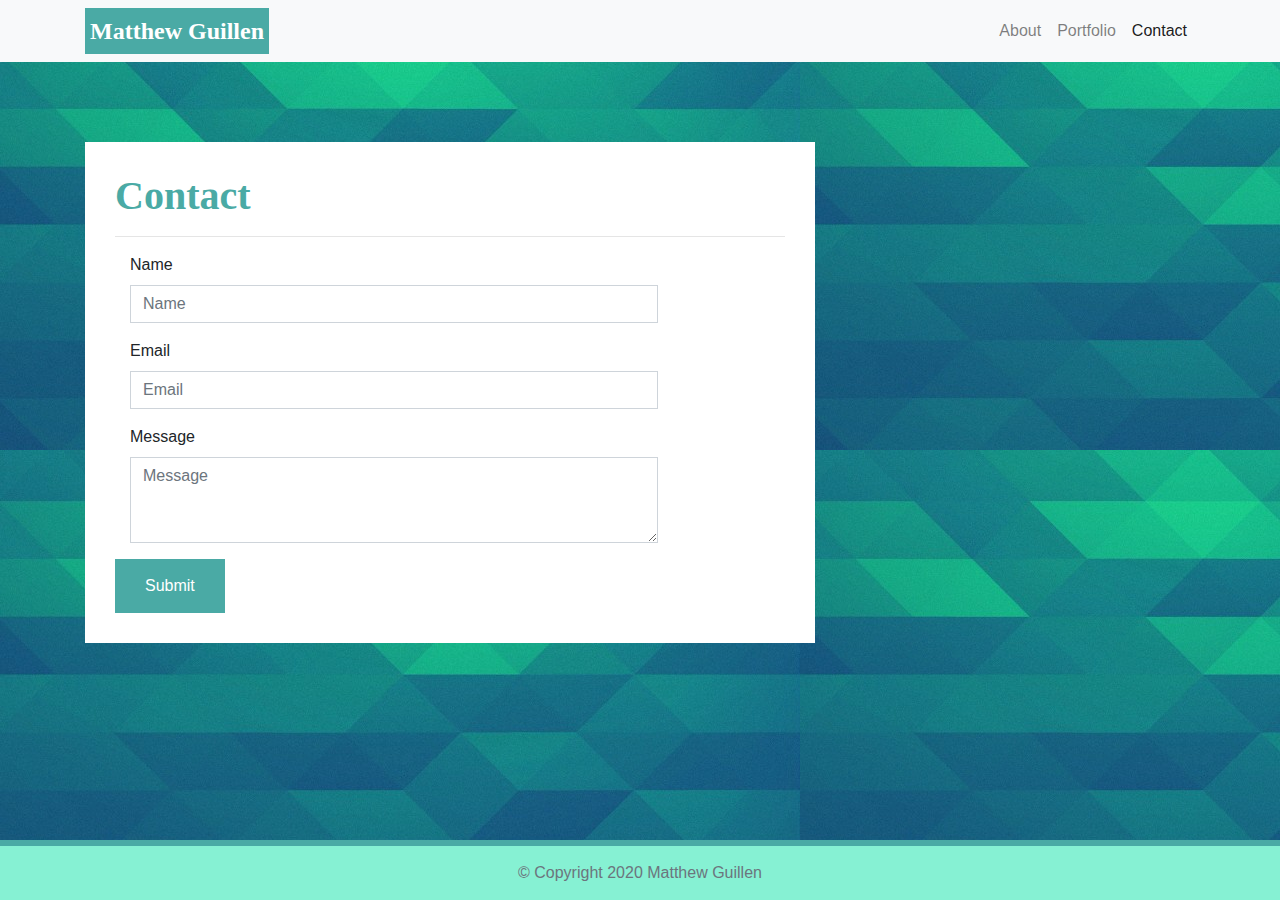
==== main/contact.html @ 37bc1766 "personalized webpage" ====
<!DOCTYPE html>
<html lang="en-us">

<head>

  <meta charset="UTF-8">
  <meta name="viewport" content="width=device-width, initial-scale=1.0">
  <meta http-equiv="X-UA-Compatible" content="ie=edge">

  <title>Contact Matthew Guillen</title>

  <!-- Boostrap Stylesheet -->
  <link rel="stylesheet" href="https://maxcdn.bootstrapcdn.com/bootstrap/4.0.0/css/bootstrap.min.css">

  <!-- Our own CSS stylesheet -->
  <link rel="stylesheet" href="assets/css/styles.css" media="screen">

</head>

<body>

    <nav class="navbar navbar-expand-lg navbar-light bg-light">
        <div class="container">
          <!-- Brand and toggle get grouped for better mobile display -->
          <a class="navbar-brand" href="index.html" id="logo"> Matthew Guillen </a>
          <button class="navbar-toggler" type="button" data-toggle="collapse" data-target="#navbarTogglerDemo01"
            aria-controls="navbarTogglerDemo01" aria-expanded="false" aria-label="Toggle navigation">
            <span class="navbar-toggler-icon"></span>
          </button>
          <!-- Collect the nav links, forms, and other content for toggling -->
          <div class="collapse navbar-collapse" id="navbarTogglerDemo01">
            <ul class="navbar-nav ml-auto mt-2 mt-lg-0">
              <li class="nav-item">
                <a class="nav-link" href="index.html">About</a>
              </li>
              <li class="nav-item">
                <a class="nav-link" href="portfolio.html">Portfolio</a>
              </li>
              <li class="nav-item">
                <a class="nav-link active" href="contact.html">Contact</a>
              </li>
            </ul>
          </div>
          <!-- /.navbar-collapse -->
        </div>
        <!-- /.container -->
      </nav>
      <!-- End of navbar -->

  <!-- Start of container -->
  <main class="container">
    <section class="row">
      <div class="col-md-8">
        <form class="block form-horizontal">
          <h1 class="block-header">Contact</h1>
          <hr />
          <div class="form-group">
            <label for="name" class="col-sm-2 control-label">Name</label>
            <div class="col-sm-10">
              <input type="msg" class="form-control" id="name" placeholder="Name">
            </div>
          </div>
          <div class="form-group">
            <label for="email" class="col-sm-2 control-label">Email</label>
            <div class="col-sm-10">
              <input type="email" class="form-control" id="email" placeholder="Email">
            </div>
          </div>
          <div class="form-group">
            <label class="col-sm-2 control-label" for="msg">Message</label>
            <div class="col-sm-10">
              <textarea id="msg" class="form-control" rows="3" placeholder="Message"></textarea>
            </div>
          </div>
          <button class="submit-btn">Submit</button>
        </form>
      </div>
    </section>
  </main>
  <!-- End of container -->

  <!-- Start of footer -->
  <footer class="footer">
    <div class="two-toned-footer-color"></div>
    <p class="text-muted text-muted-footer text-center">
      &copy; Copyright 2020 Matthew Guillen
    </p>
  </footer>
  <!-- End of footer -->

  <!-- jQuery CDN -->
  <script type="text/javascript" src="https://cdnjs.cloudflare.com/ajax/libs/jquery/3.2.1/jquery.min.js"></script>

  <!-- Bootstrap CDN -->
  <script src="https://maxcdn.bootstrapcdn.com/bootstrap/4.0.0/js/bootstrap.min.js"></script></script>

</body>

</html>
---- main/assets/css/styles.css ----
/* --- STYLES FOR ALL PAGES --- */
body {
  /* Typography */
  font-family: Arial, "Helvetica Neue", Helvetica, sans-serif;

  /* Visual */
  background-image: url("../imgs/polygon.jpg");
}

html {
  /* Positioning */
  position: relative;

  /* Box-model */
  min-height: 100%;
}

/* add space for fixed nav */
main {
  margin: 80px 0;
}

/* create styles for use for all white main boxes */
.block {
  background-color: #fff;

  padding: 30px;
  margin-bottom: 30px;
}

.block-header {
  /* Typography */
  color: #4aaaa5;
  font-family: Georgia, Times, "Times New Roman", serif;
  font-weight: bold;
}

/* NAV START */
#logo {
  font-family: Georgia, Times, "Times New Roman", serif;

  /* Typography */
  font-size: 24px;
  font-weight: bold;
  color: #fff;

  /* Visual */
  background: #4aaaa5;
}

/* override bootstrap hover color and border */
.navbar-default .navbar-nav > li > a:hover {
  color: #4aaaa5;
  
}

.navbar {
  background: white;
  border: 10px;
}
.navbar-brand {
  padding-left: 5px;
  padding-right: 5px;
}
/* media query for nav background color change */
@media only screen and (max-width: 767px) {
  .navbar-header {
    background-color: #4aaaa5;
  }
}
/* END NAV */


/* CONNECT W/ ME CSS */
.connect-header {
  /* Typography */
  font-size: 25px;
}

.connect-photo {
  /* Box-model */
  width: 55px;
  height: 55px;
}

#images {
  /* Box-model */
  padding-top: 15px;

  /* Typography */
  text-align: center;
}
/* END CONNECT W/ ME */


/* BEGIN FOOTER */
.footer {
  /* Positioning */
  position: absolute;
  bottom: 0;
  

  /* Box-model */
  width: 100%;
  height: 60px;

  /* Visual */
  background-color: rgb(134, 241, 211);
}

.text-muted-footer {
  /* Box-model */
  margin-top: 15px;

  /* Typography */
  color: #fff;
}

.two-toned-footer-color {
  /* Box-model */
  height: 6px;
  padding-top: 3px;

  /* Visual */
  background-color: #4aaaa5;
}
/* END FOOTER */
/* --- END STYLES FOR ALL PAGES --- */

/* --- PAGE-SPECIFIC STYLES --- */
/* ABOUT-ME PAGE */
.about-me-header {
  /* Positioning */
  margin-bottom: 33px;
  font-family: Georgia, Times, "Times New Roman", serif;

  /* Typography */
  font-size: 32px;
  font-weight: bold;
  color: #4aaaa5;
}

#about-image {
  /* Positioning */
  float: left;

  /* Box-model */
  width: 225px;
  margin: 0 20px 10px 0;
}
/* END ABOUT-ME PAGE */


/* PORTFOLIO PAGE */
.port-image {
  margin: 20px auto;
}
/* END PORTFOLIO PAGE */


/* CONTACT FORM PAGE  */
.form-control {
  /* give input boxes right angles */
  border-radius: 0;

  /* keep from horizontally resizing text area */
  min-width: 100%;
  max-width: 100%;
}

.submit-btn {
  /* Box-model */
  padding: 15px 30px;
  font-size: 16px;
  font-weight: lighter;
  cursor: pointer;

  /* Typography */
  color: #fff;

  /* Visual */
  background-color: #4aaaa5;
  border: 0;
}

.submit-btn:hover {
  opacity: .7;
}

/* END CONTACT FORM PAGE */
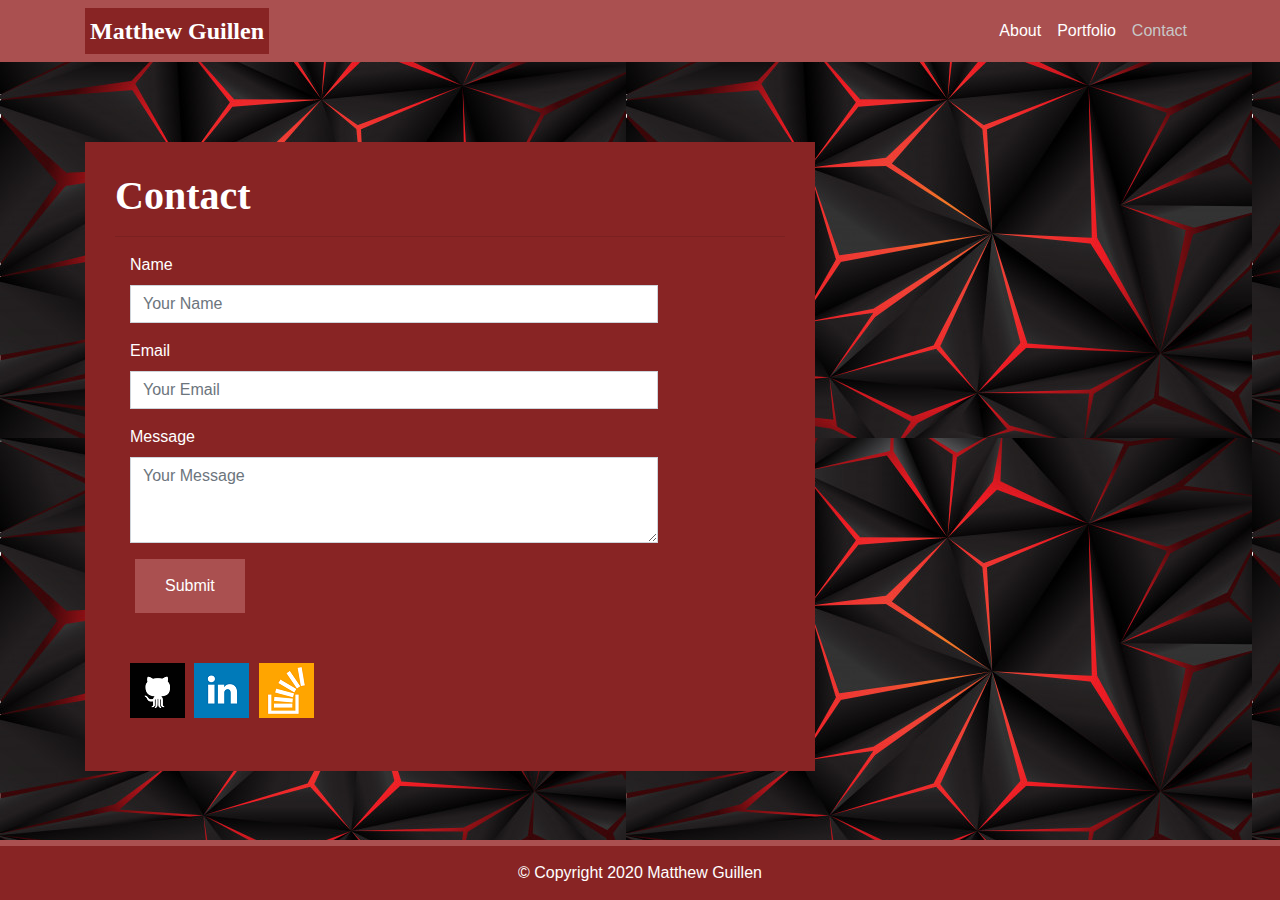
==== commit 5c142efd: "organized and made webpages work" ====
--- a/main/contact.html
+++ b/main/contact.html
@@ -8,21 +8,17 @@
   <meta http-equiv="X-UA-Compatible" content="ie=edge">
 
   <title>Contact Matthew Guillen</title>
-
   <!-- Boostrap Stylesheet -->
   <link rel="stylesheet" href="https://maxcdn.bootstrapcdn.com/bootstrap/4.0.0/css/bootstrap.min.css">
-
   <!-- Our own CSS stylesheet -->
   <link rel="stylesheet" href="assets/css/styles.css" media="screen">
-
 </head>
 
 <body>
-
-    <nav class="navbar navbar-expand-lg navbar-light bg-light">
+    <nav class="navbar navbar-expand-lg navbar-light">
         <div class="container">
           <!-- Brand and toggle get grouped for better mobile display -->
-          <a class="navbar-brand" href="index.html" id="logo"> Matthew Guillen </a>
+          <a class="navbar-brand" href="index.html" id="logo">Matthew Guillen</a>
           <button class="navbar-toggler" type="button" data-toggle="collapse" data-target="#navbarTogglerDemo01"
             aria-controls="navbarTogglerDemo01" aria-expanded="false" aria-label="Toggle navigation">
             <span class="navbar-toggler-icon"></span>
@@ -57,22 +53,27 @@
           <div class="form-group">
             <label for="name" class="col-sm-2 control-label">Name</label>
             <div class="col-sm-10">
-              <input type="msg" class="form-control" id="name" placeholder="Name">
+              <input type="msg" class="form-control" id="name" placeholder="Your Name">
             </div>
           </div>
           <div class="form-group">
             <label for="email" class="col-sm-2 control-label">Email</label>
             <div class="col-sm-10">
-              <input type="email" class="form-control" id="email" placeholder="Email">
+              <input type="email" class="form-control" id="email" placeholder="Your Email">
             </div>
           </div>
           <div class="form-group">
             <label class="col-sm-2 control-label" for="msg">Message</label>
             <div class="col-sm-10">
-              <textarea id="msg" class="form-control" rows="3" placeholder="Message"></textarea>
+              <textarea id="msg" class="form-control" rows="3" placeholder="Your Message"></textarea>
             </div>
           </div>
           <button class="submit-btn">Submit</button>
+            <figure class="col-sm-12 col-md-12 col-lg-12" >
+              <a id="btn-github" title="GitHub" href="https://github.com/GuilleMGN" ></a>
+              <a id="btn-linkedin" title="LinkedIn" href="https://www.linkedin.com/in/matthew-guillen-6366b41ba/" ></a>
+              <a id="btn-stack" title="StackOverflow" href="https://stackoverflow.com/users/14578633/matthew-guillen" ></a>
+            </figure>
         </form>
       </div>
     </section>
@@ -82,7 +83,7 @@
   <!-- Start of footer -->
   <footer class="footer">
     <div class="two-toned-footer-color"></div>
-    <p class="text-muted text-muted-footer text-center">
+    <p class="text-muted-footer text-center">
       &copy; Copyright 2020 Matthew Guillen
     </p>
   </footer>
@@ -90,10 +91,7 @@
 
   <!-- jQuery CDN -->
   <script type="text/javascript" src="https://cdnjs.cloudflare.com/ajax/libs/jquery/3.2.1/jquery.min.js"></script>
-
   <!-- Bootstrap CDN -->
-  <script src="https://maxcdn.bootstrapcdn.com/bootstrap/4.0.0/js/bootstrap.min.js"></script></script>
-
+  <script src="https://maxcdn.bootstrapcdn.com/bootstrap/4.0.0/js/bootstrap.min.js"></script>
 </body>
-
 </html>
--- a/main/assets/css/styles.css
+++ b/main/assets/css/styles.css
@@ -4,33 +4,28 @@
   font-family: Arial, "Helvetica Neue", Helvetica, sans-serif;
 
   /* Visual */
-  background-image: url("../imgs/polygon.jpg");
+  background-image: url("../imgs/polygon2.jpg");
 }
-
 html {
   /* Positioning */
   position: relative;
-
   /* Box-model */
   min-height: 100%;
 }
-
 /* add space for fixed nav */
 main {
   margin: 80px 0;
 }
-
 /* create styles for use for all white main boxes */
 .block {
-  background-color: #fff;
-
+  background-color: #882424;
+  color: white;
   padding: 30px;
   margin-bottom: 30px;
 }
-
 .block-header {
   /* Typography */
-  color: #4aaaa5;
+  color: #ffffff;
   font-family: Georgia, Times, "Times New Roman", serif;
   font-weight: bold;
 }
@@ -38,93 +33,33 @@
 /* NAV START */
 #logo {
   font-family: Georgia, Times, "Times New Roman", serif;
-
   /* Typography */
   font-size: 24px;
   font-weight: bold;
-  color: #fff;
-
+  color: white;
   /* Visual */
-  background: #4aaaa5;
+  background: #882424;
 }
-
 /* override bootstrap hover color and border */
 .navbar-default .navbar-nav > li > a:hover {
-  color: #4aaaa5;
-  
+  color: #ffffff;
 }
-
+.navbar-light .navbar-nav .nav-link {
+  color: white;
+}
+.navbar-light .navbar-nav .active>.nav-link, .navbar-light .navbar-nav .nav-link.active, .navbar-light .navbar-nav .nav-link.show, .navbar-light .navbar-nav .show>.nav-link {
+  color: rgb(199, 199, 199);
+}
 .navbar {
-  background: white;
+  color: #ffffff;
+  background: #aa5050;
   border: 10px;
 }
 .navbar-brand {
   padding-left: 5px;
   padding-right: 5px;
 }
-/* media query for nav background color change */
-@media only screen and (max-width: 767px) {
-  .navbar-header {
-    background-color: #4aaaa5;
-  }
-}
 /* END NAV */
-
-
-/* CONNECT W/ ME CSS */
-.connect-header {
-  /* Typography */
-  font-size: 25px;
-}
-
-.connect-photo {
-  /* Box-model */
-  width: 55px;
-  height: 55px;
-}
-
-#images {
-  /* Box-model */
-  padding-top: 15px;
-
-  /* Typography */
-  text-align: center;
-}
-/* END CONNECT W/ ME */
-
-
-/* BEGIN FOOTER */
-.footer {
-  /* Positioning */
-  position: absolute;
-  bottom: 0;
-  
-
-  /* Box-model */
-  width: 100%;
-  height: 60px;
-
-  /* Visual */
-  background-color: rgb(134, 241, 211);
-}
-
-.text-muted-footer {
-  /* Box-model */
-  margin-top: 15px;
-
-  /* Typography */
-  color: #fff;
-}
-
-.two-toned-footer-color {
-  /* Box-model */
-  height: 6px;
-  padding-top: 3px;
-
-  /* Visual */
-  background-color: #4aaaa5;
-}
-/* END FOOTER */
 /* --- END STYLES FOR ALL PAGES --- */
 
 /* --- PAGE-SPECIFIC STYLES --- */
@@ -133,27 +68,30 @@
   /* Positioning */
   margin-bottom: 33px;
   font-family: Georgia, Times, "Times New Roman", serif;
-
   /* Typography */
-  font-size: 32px;
+  font-size: 40px;
   font-weight: bold;
-  color: #4aaaa5;
+  color: #ffffff;
 }
-
 #about-image {
   /* Positioning */
   float: left;
-
   /* Box-model */
   width: 225px;
   margin: 0 20px 10px 0;
+}
+@media (min-width: 425px) {
+  #about-image {
+    margin-right: 35px;
+    margin-left: 35px;
+  }
 }
 /* END ABOUT-ME PAGE */
 
 
 /* PORTFOLIO PAGE */
 .port-image {
-  margin: 20px auto;
+  margin: 20px auto;  
 }
 /* END PORTFOLIO PAGE */
 
@@ -162,29 +100,75 @@
 .form-control {
   /* give input boxes right angles */
   border-radius: 0;
-
   /* keep from horizontally resizing text area */
   min-width: 100%;
   max-width: 100%;
 }
-
 .submit-btn {
   /* Box-model */
   padding: 15px 30px;
   font-size: 16px;
   font-weight: lighter;
   cursor: pointer;
-
   /* Typography */
-  color: #fff;
-
+  color: #fff;  
   /* Visual */
-  background-color: #4aaaa5;
+  background-color: #aa5050;
   border: 0;
+  margin-left: 20px;
 }
-
 .submit-btn:hover {
   opacity: .7;
 }
+#btn-github {
+  background-image: url("../imgs/github.png");
+  width: 55px;
+  height: 55px;
+  margin-right: 5px;
+  margin-top: 50px;
+  display: inline-block;
+}
+#btn-linkedin {
+  background-image: url("../imgs/linkedin.png");
+  width: 55px;
+  height: 55px;
+  margin-right: 5px;
+  margin-top: 50px;
+  display: inline-block;
+}
+#btn-stack {
+  background-image: url("../imgs/stackover2.png");
+  width: 55px;
+  height: 55px;
+  margin-right: 5px;
+  margin-top: 10px;
+  display: inline-block;
+}
+/* END CONTACT FORM PAGE */
 
-/* END CONTACT FORM PAGE */
+
+/* BEGIN FOOTER */
+.footer {
+  /* Positioning */
+  position: absolute;
+  bottom: 0;
+  /* Box-model */
+  width: 100%;
+  height: 60px;
+  /* Visual */
+  background-color: #882424;
+}
+.text-muted-footer {
+  /* Box-model */
+  margin-top: 15px;
+  /* Typography */
+  color: #ffffff;
+}
+.two-toned-footer-color {
+  /* Box-model */
+  height: 6px;
+  padding-top: 3px;
+  /* Visual */
+  background-color: #aa5050;
+}
+/* END FOOTER */